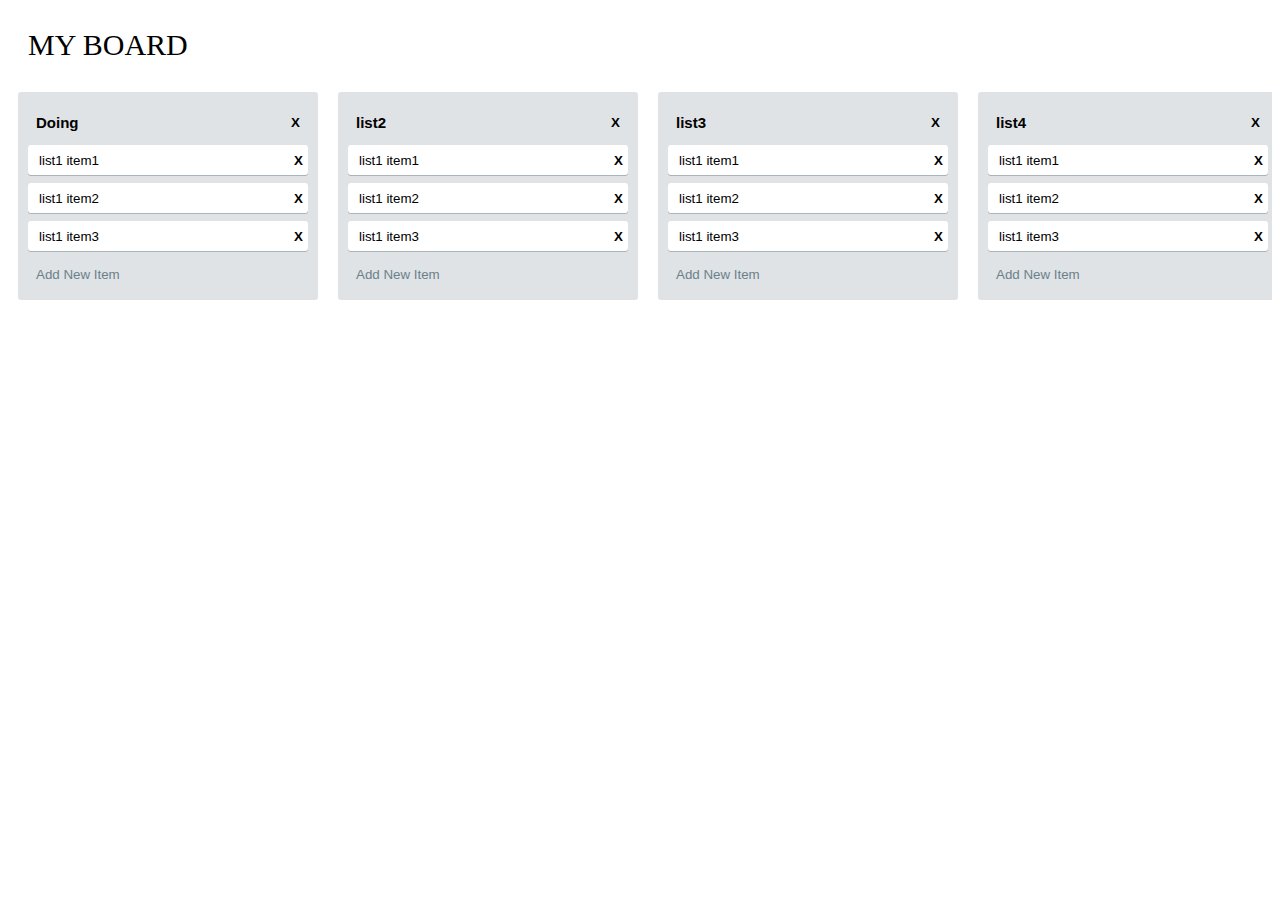
==== index.html @ 2779b5f8 "add index.html so that github pages can serve it" ====
<!DOCTYPE html>
<html>
  <head>
    <title>Treggo - Board</title> 
    <link href="../css/index.css" type="text/css" rel="stylesheet"s>
  </head>
  <body>
    <div id="board">
    </div>

    <script>
      window.boards = [];
      const board = {
        'title': 'my board',
        'description': 'Random description',
        lists: [
          {
            'title': 'Doing',
            items: [
              { title: 'list1 item1 '},
              { title: 'list1 item2 '},
              { title: 'list1 item3 '},
            ]
          },
          {
            'title': 'list2',
            items: [
              { title: 'list1 item1 '},
              { title: 'list1 item2 '},
              { title: 'list1 item3 '},
            ]
          },
          {
            'title': 'list3',
            items: [
              { title: 'list1 item1 '},
              { title: 'list1 item2 '},
              { title: 'list1 item3 '},
            ]
          },
          {
            'title': 'list4',
            items: [
              { title: 'list1 item1 '},
              { title: 'list1 item2 '},
              { title: 'list1 item3 '},
            ]
          },
          {
            'title': 'list5',
            items: [
              { title: 'list2 item1 '},
              { title: 'list2 item2 '},
              { title: 'list2 item3 '},
            ]
          }
        ]
      }
      window.boards.push(board);
    </script>

    <script src="../js/Board.js"></script>
    <script src="../js/List.js"></script>
    <script src="../js/ListItem.js"></script>
    <script src="../js/utils.js"></script>
    <script>
      createBoardFromJson(window.boards[0], document.getElementById('board'));
    </script>
    
  </body>
</html>
---- css/index.css ----
@import './board.css';
@import './list.css';
@import './list-item.css';

ul {
  padding: 0;
  margin: 0;
  list-style-type: none;
}

.hidden {
  display: none;
}

textarea {
  resize: none;
}

.remove {
  padding: 0px;
  margin: 0px;
  background: none;
  border: none;
  font-weight: 900;
  cursor: pointer
}

.remove:hover {
  color: red;
}
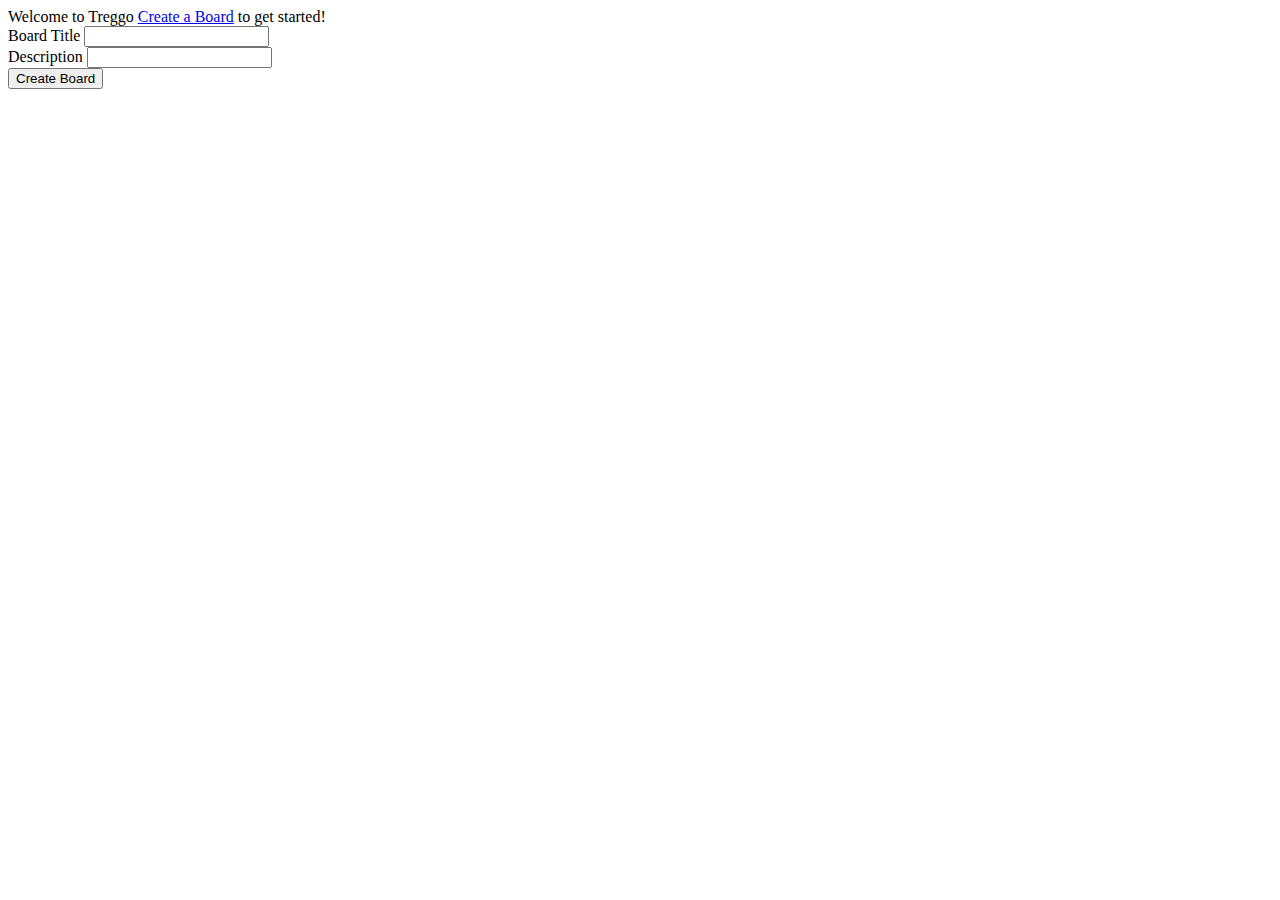
==== commit 342f33ec: "initial commit, basic router" ====
--- a/index.html
+++ b/index.html
@@ -1,71 +1,19 @@
 <!DOCTYPE html>
 <html>
   <head>
-    <title>Treggo - Board</title> 
-    <link href="../css/index.css" type="text/css" rel="stylesheet"s>
+    <title>Trello Clone</title> 
   </head>
   <body>
-    <div id="board">
-    </div>
+    Welcome to Treggo
+    <a href="#create-board">Create a Board</a> to get started!
+    <div id="routerRoot"></div>
 
-    <script>
-      window.boards = [];
-      const board = {
-        'title': 'my board',
-        'description': 'Random description',
-        lists: [
-          {
-            'title': 'Doing',
-            items: [
-              { title: 'list1 item1 '},
-              { title: 'list1 item2 '},
-              { title: 'list1 item3 '},
-            ]
-          },
-          {
-            'title': 'list2',
-            items: [
-              { title: 'list1 item1 '},
-              { title: 'list1 item2 '},
-              { title: 'list1 item3 '},
-            ]
-          },
-          {
-            'title': 'list3',
-            items: [
-              { title: 'list1 item1 '},
-              { title: 'list1 item2 '},
-              { title: 'list1 item3 '},
-            ]
-          },
-          {
-            'title': 'list4',
-            items: [
-              { title: 'list1 item1 '},
-              { title: 'list1 item2 '},
-              { title: 'list1 item3 '},
-            ]
-          },
-          {
-            'title': 'list5',
-            items: [
-              { title: 'list2 item1 '},
-              { title: 'list2 item2 '},
-              { title: 'list2 item3 '},
-            ]
-          }
-        ]
-      }
-      window.boards.push(board);
-    </script>
-
+    <script src="../js/Route.js"></script>
+    <script src="../js/Router.js"></script>
+    <script src="../js/boards.js"></script>
+    <script src="../js/app.js"></script>
     <script src="../js/Board.js"></script>
-    <script src="../js/List.js"></script>
-    <script src="../js/ListItem.js"></script>
-    <script src="../js/utils.js"></script>
-    <script>
-      createBoardFromJson(window.boards[0], document.getElementById('board'));
-    </script>
+    <script src="../js/create-board.js"></script>
     
   </body>
 </html>